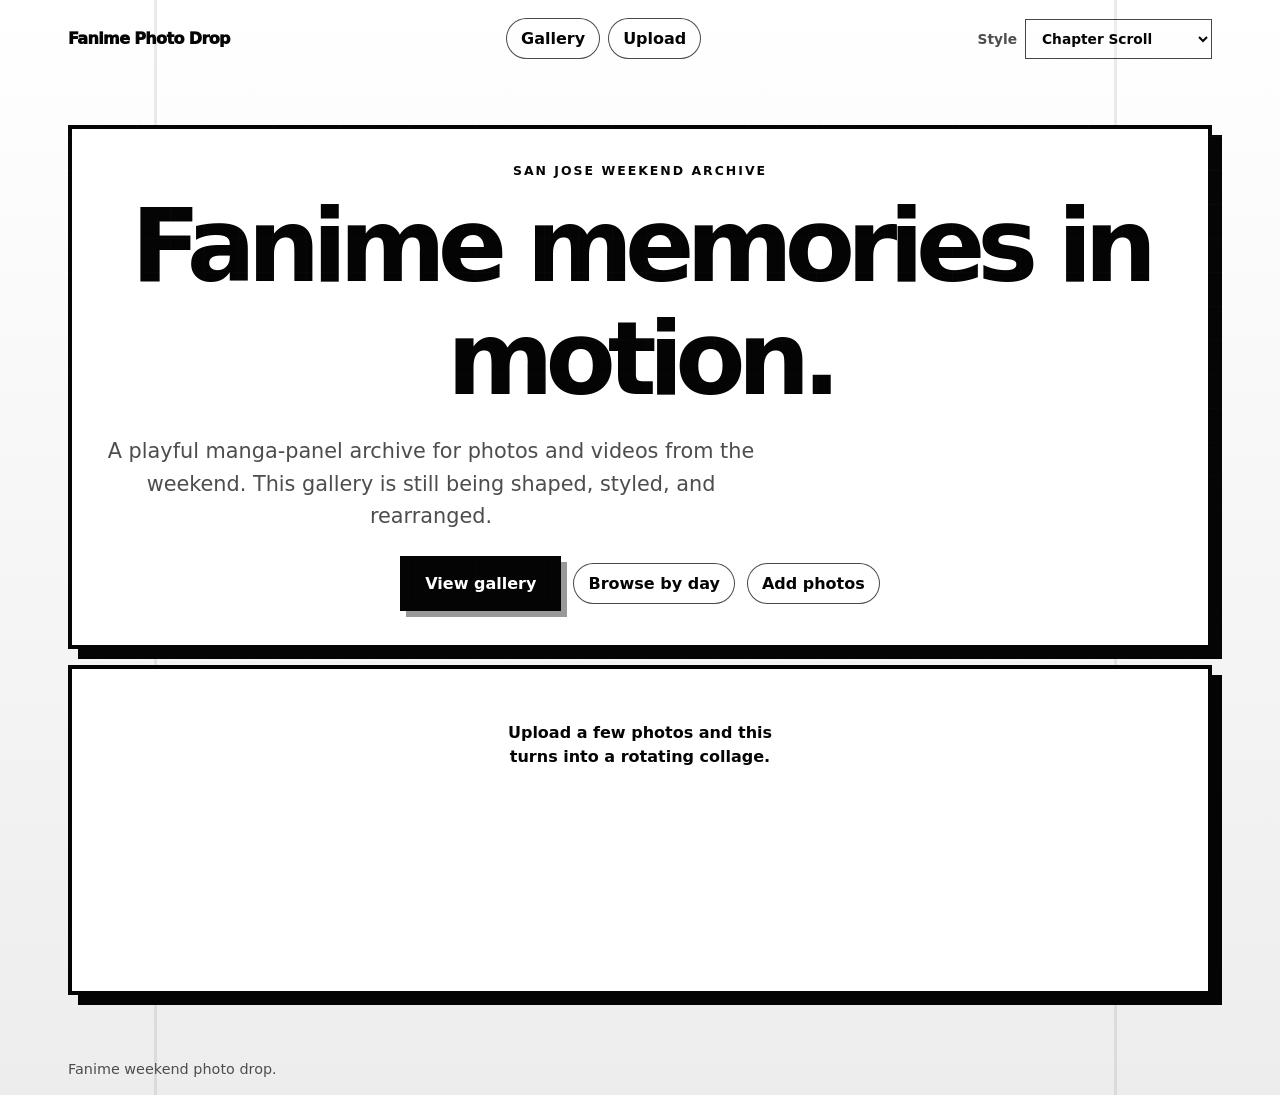
==== index.html @ a68617e0 "Publish Fanime photo drop" ====
<!doctype html>
<html lang="en">
  <head>
    <meta charset="utf-8" />
    <meta name="viewport" content="width=device-width, initial-scale=1" />
    <meta
      name="description"
      content="Browse Fanime trip photos and videos."
    />
    <title>Fanime Photo Drop</title>
    <link rel="stylesheet" href="/styles.css" />
  </head>
  <body data-theme="manga-chapter">
    <header class="site-nav">
      <a class="brand" href="/">Fanime Photo Drop</a>
      <nav aria-label="Main navigation">
        <a href="/gallery.html">Gallery</a>
        <a href="/upload.html">Upload</a>
      </nav>
      <label class="theme-picker">
        <span>Style</span>
        <select id="theme-select" aria-label="Choose site style">
          <option value="neon">Neon Panels</option>
          <option value="paper">Paper Pages</option>
          <option value="midnight">Midnight Matsuri</option>
          <option value="clean">Clean Gallery</option>
          <option value="scrapbook">Sticker Scrapbook</option>
          <option value="manga">Manga Panels</option>
          <option value="manga-ink">Ink Splash Manga</option>
          <option value="manga-zine">Newsprint Panels</option>
          <option value="manga-chapter">Chapter Scroll</option>
          <option value="arcade">Arcade Afterparty</option>
        </select>
      </label>
    </header>

    <main class="shell home-shell">
      <div class="home-layout">
        <section class="hero" aria-labelledby="page-title">
          <p class="eyebrow">San Jose weekend archive</p>
          <h1 id="page-title">Fanime memories in motion.</h1>
          <p class="intro">
            A playful manga-panel archive for photos and videos from the weekend.
            This gallery is still being shaped, styled, and rearranged.
          </p>
          <div class="hero-actions">
            <a class="button-link" href="/gallery.html">View gallery</a>
            <a class="ghost-link" href="/day.html?day=day-2">Browse by day</a>
            <a class="ghost-link" href="/upload.html">Add photos</a>
          </div>
        </section>

        <section class="home-collage" data-home-collage aria-label="Recent uploaded photos">
          <p class="collage-empty">Loading the photo collage...</p>
        </section>
      </div>

    </main>

    <footer class="site-footer">
      <p>Fanime weekend photo drop.</p>
    </footer>

    <script src="/theme.js"></script>
    <script src="/media-loading.js"></script>
    <script src="/app.js"></script>
  </body>
</html>
---- styles.css ----
:root {
  color-scheme: dark;
  --bg: #12071d;
  --panel: rgba(31, 17, 49, 0.86);
  --panel-strong: rgba(45, 22, 68, 0.95);
  --paper: #fff2d0;
  --lantern: #ff7a3d;
  --moon: #f9e7a1;
  --text: #fff7ff;
  --muted: #cdbfdd;
  --hot: #ff4fb8;
  --cyan: #4fdfff;
  --gold: #ffd166;
  --line: rgba(255, 255, 255, 0.16);
  font-family:
    Inter, ui-sans-serif, system-ui, -apple-system, BlinkMacSystemFont, "Segoe UI",
    sans-serif;
}

* {
  box-sizing: border-box;
}

body {
  min-height: 100vh;
  margin: 0;
  overflow-x: hidden;
  color: var(--text);
  background:
    radial-gradient(circle at 78% 7rem, rgba(255, 122, 61, 0.22), transparent 11rem),
    radial-gradient(circle at top left, rgba(255, 79, 184, 0.35), transparent 34rem),
    radial-gradient(circle at bottom right, rgba(79, 223, 255, 0.22), transparent 30rem),
    linear-gradient(135deg, #09071f 0%, #201139 48%, #081c2a 100%);
}

body[data-theme="paper"] {
  color-scheme: light;
  --panel: rgba(255, 242, 208, 0.86);
  --panel-strong: rgba(255, 231, 178, 0.96);
  --paper: #3b1710;
  --lantern: #d94b2b;
  --moon: #7a2d16;
  --text: #2b130d;
  --muted: #704536;
  --hot: #e65436;
  --cyan: #287a88;
  --gold: #9b5d0c;
  --line: rgba(80, 35, 16, 0.22);
  background:
    radial-gradient(circle at 80% 7rem, rgba(217, 75, 43, 0.24), transparent 13rem),
    radial-gradient(circle at 8% 18rem, rgba(255, 195, 87, 0.26), transparent 18rem),
    linear-gradient(135deg, #fff2d0 0%, #ffd89a 52%, #ffe9cf 100%);
}

body[data-theme="midnight"] {
  --panel: rgba(8, 21, 49, 0.88);
  --panel-strong: rgba(13, 31, 70, 0.96);
  --paper: #e6f2ff;
  --lantern: #6bbcff;
  --moon: #c8dcff;
  --text: #f3f8ff;
  --muted: #b7c6e2;
  --hot: #7f7cff;
  --cyan: #72f0ff;
  --gold: #bcd7ff;
  --line: rgba(188, 215, 255, 0.18);
  background:
    radial-gradient(circle at 76% 6rem, rgba(114, 240, 255, 0.18), transparent 14rem),
    radial-gradient(circle at 14% 12rem, rgba(127, 124, 255, 0.3), transparent 27rem),
    linear-gradient(145deg, #030817 0%, #111b46 54%, #031b2c 100%);
}

body[data-theme="clean"] {
  color-scheme: light;
  --panel: rgba(255, 255, 255, 0.9);
  --panel-strong: rgba(250, 250, 252, 0.98);
  --paper: #111827;
  --lantern: #111827;
  --moon: #3b556c;
  --text: #111827;
  --muted: #5c6675;
  --hot: #111827;
  --cyan: #9aa8b8;
  --gold: #5c6675;
  --line: rgba(17, 24, 39, 0.14);
  background:
    radial-gradient(circle at 80% 8rem, rgba(154, 168, 184, 0.22), transparent 16rem),
    linear-gradient(135deg, #f7f4ee 0%, #f8fafc 58%, #e9eef4 100%);
}

body[data-theme="scrapbook"] {
  color-scheme: light;
  --panel: rgba(255, 250, 238, 0.9);
  --panel-strong: rgba(255, 242, 211, 0.98);
  --paper: #2e2118;
  --lantern: #ff7a59;
  --moon: #8a5a24;
  --text: #2e2118;
  --muted: #765f4a;
  --hot: #ff6aa2;
  --cyan: #2aa7a5;
  --gold: #b98124;
  --line: rgba(70, 45, 24, 0.2);
  background:
    radial-gradient(circle at 10% 12rem, rgba(255, 106, 162, 0.18), transparent 16rem),
    radial-gradient(circle at 85% 10rem, rgba(42, 167, 165, 0.18), transparent 18rem),
    linear-gradient(135deg, #fff7e7 0%, #ffe8b7 48%, #f8f0dc 100%);
}

body[data-theme="manga"] {
  color-scheme: light;
  --panel: rgba(255, 255, 255, 0.94);
  --panel-strong: rgba(250, 250, 250, 0.98);
  --paper: #050505;
  --lantern: #050505;
  --moon: #333333;
  --text: #050505;
  --muted: #454545;
  --hot: #050505;
  --cyan: #ffffff;
  --gold: #050505;
  --line: rgba(0, 0, 0, 0.72);
  background:
    radial-gradient(circle, rgba(0, 0, 0, 0.11) 1px, transparent 1px) 0 0 / 10px 10px,
    linear-gradient(135deg, #ffffff 0%, #eeeeee 100%);
}

body[data-theme="manga-ink"] {
  color-scheme: light;
  --panel: rgba(255, 255, 255, 0.95);
  --panel-strong: rgba(245, 245, 245, 0.98);
  --paper: #080808;
  --lantern: #b11226;
  --moon: #2b2b2b;
  --text: #080808;
  --muted: #3c3c3c;
  --hot: #b11226;
  --cyan: #ffffff;
  --gold: #b11226;
  --line: rgba(0, 0, 0, 0.78);
  background:
    radial-gradient(circle at 22% 12rem, rgba(177, 18, 38, 0.14), transparent 15rem),
    radial-gradient(circle, rgba(0, 0, 0, 0.1) 1px, transparent 1px) 0 0 / 8px 8px,
    linear-gradient(135deg, #fff 0%, #e7e7e7 100%);
}

body[data-theme="manga-zine"] {
  color-scheme: light;
  --panel: rgba(249, 241, 218, 0.92);
  --panel-strong: rgba(255, 248, 226, 0.98);
  --paper: #1d1710;
  --lantern: #d45121;
  --moon: #77512b;
  --text: #1d1710;
  --muted: #5e5144;
  --hot: #d45121;
  --cyan: #1d1710;
  --gold: #9b5b18;
  --line: rgba(29, 23, 16, 0.66);
  background:
    linear-gradient(90deg, rgba(29, 23, 16, 0.05) 1px, transparent 1px),
    linear-gradient(rgba(29, 23, 16, 0.05) 1px, transparent 1px),
    linear-gradient(135deg, #f4ead0 0%, #fff7de 52%, #eadbb8 100%);
  background-size: 18px 18px, 18px 18px, auto;
}

body[data-theme="manga-chapter"] {
  color-scheme: light;
  --panel: rgba(255, 255, 255, 0.96);
  --panel-strong: rgba(250, 250, 250, 0.98);
  --paper: #040404;
  --lantern: #040404;
  --moon: #686868;
  --text: #040404;
  --muted: #4d4d4d;
  --hot: #040404;
  --cyan: #ffffff;
  --gold: #040404;
  --line: rgba(0, 0, 0, 0.72);
  background:
    linear-gradient(90deg, transparent 0 12%, rgba(0, 0, 0, 0.08) 12% 12.3%, transparent 12.3% 87%, rgba(0, 0, 0, 0.08) 87% 87.3%, transparent 87.3%),
    linear-gradient(180deg, #ffffff 0%, #ededed 100%);
}

body[data-theme="arcade"] {
  --panel: rgba(10, 9, 34, 0.88);
  --panel-strong: rgba(29, 12, 54, 0.96);
  --paper: #fff7ff;
  --lantern: #ffcb4f;
  --moon: #71ffcb;
  --text: #fff7ff;
  --muted: #c5b8ef;
  --hot: #ff2fe6;
  --cyan: #31e7ff;
  --gold: #ffcb4f;
  --line: rgba(49, 231, 255, 0.24);
  background:
    linear-gradient(rgba(49, 231, 255, 0.09) 1px, transparent 1px),
    linear-gradient(90deg, rgba(255, 47, 230, 0.09) 1px, transparent 1px),
    radial-gradient(circle at 80% 8rem, rgba(255, 47, 230, 0.28), transparent 18rem),
    linear-gradient(145deg, #050316 0%, #1a0930 58%, #031a2d 100%);
  background-size: 36px 36px, 36px 36px, auto, auto;
}

body::before {
  position: fixed;
  inset: 0;
  pointer-events: none;
  content: "";
  background-image:
    linear-gradient(rgba(255, 255, 255, 0.04) 1px, transparent 1px),
    linear-gradient(90deg, rgba(255, 255, 255, 0.04) 1px, transparent 1px);
  background-size: 34px 34px;
  mask-image: linear-gradient(to bottom, rgba(0, 0, 0, 0.75), transparent);
}

a {
  color: inherit;
}

.site-nav,
.site-footer {
  width: min(100%, 1180px);
  margin: 0 auto;
  padding: 18px;
}

.site-nav {
  display: flex;
  gap: 16px;
  align-items: center;
  justify-content: space-between;
}

.theme-picker {
  display: flex;
  gap: 8px;
  align-items: center;
  color: var(--muted);
  font-size: 0.86rem;
  font-weight: 900;
}

.theme-picker select {
  min-width: 160px;
  padding: 10px 12px;
}

.brand,
.site-nav nav a,
.ghost-link,
.site-footer a,
.bundle-link {
  text-decoration: none;
}

.brand {
  color: var(--paper);
  font-weight: 950;
  letter-spacing: -0.04em;
}

.site-nav nav {
  display: flex;
  flex-wrap: wrap;
  gap: 8px;
  justify-content: flex-end;
}

.site-nav nav a,
.ghost-link,
.day-strip a {
  border: 1px solid var(--line);
  border-radius: 999px;
  padding: 10px 14px;
  color: var(--paper);
  background: rgba(255, 255, 255, 0.06);
  font-weight: 800;
}

.site-nav nav a[aria-current="page"],
.day-strip a[aria-current] {
  border-color: rgba(255, 122, 61, 0.75);
  background: rgba(255, 122, 61, 0.17);
  box-shadow: 0 0 24px rgba(255, 122, 61, 0.2);
}

.site-footer {
  display: flex;
  flex-wrap: wrap;
  gap: 10px 18px;
  justify-content: space-between;
  color: var(--muted);
  font-size: 0.9rem;
}

.site-footer p {
  margin: 0;
}

.site-footer a {
  color: var(--moon);
  font-weight: 800;
}

.shell {
  width: min(100%, 920px);
  min-height: calc(100vh - 126px);
  margin: 0 auto;
  padding: 48px 18px;
  display: grid;
  gap: 28px;
  align-content: center;
}

.home-shell {
  width: min(100%, 1180px);
  align-content: start;
}

.home-layout {
  display: grid;
  grid-template-columns: minmax(0, 0.9fr) minmax(320px, 1.1fr);
  gap: clamp(24px, 5vw, 52px);
  align-items: center;
}

body[data-theme="paper"] .home-layout {
  grid-template-columns: 1fr;
}

body[data-theme="paper"] .hero {
  max-width: 920px;
  margin: 0 auto;
  text-align: center;
}

body[data-theme="paper"] .hero-actions {
  justify-content: center;
}

body[data-theme="paper"] .home-collage {
  order: -1;
}

body[data-theme="midnight"] .home-layout {
  position: relative;
  min-height: 620px;
  align-items: end;
}

body[data-theme="midnight"] .hero {
  position: relative;
  z-index: 2;
  max-width: 680px;
  margin: 0 0 28px 28px;
  padding: clamp(22px, 4vw, 38px);
  border: 1px solid var(--line);
  border-radius: 30px;
  background: rgba(3, 8, 23, 0.72);
  backdrop-filter: blur(18px);
}

body[data-theme="midnight"] .home-collage {
  position: absolute;
  inset: 0;
}

body[data-theme="clean"] .home-layout {
  grid-template-columns: minmax(0, 1fr) minmax(280px, 0.75fr);
  align-items: start;
}

body[data-theme="clean"] .hero {
  max-width: none;
}

body[data-theme="scrapbook"] .home-layout {
  grid-template-columns: minmax(300px, 0.8fr) minmax(0, 1.2fr);
  align-items: stretch;
}

body[data-theme="scrapbook"] .hero {
  align-self: center;
  padding: clamp(18px, 3vw, 28px);
  border: 2px dashed rgba(70, 45, 24, 0.28);
  border-radius: 32px;
  background: rgba(255, 250, 238, 0.62);
}

body[data-theme="manga"] .home-layout {
  grid-template-columns: minmax(0, 1fr) minmax(0, 1fr);
  gap: 18px;
}

body.upload-only-page .shell {
  min-height: auto;
  padding-top: clamp(18px, 7vw, 42px);
}

body.upload-only-page .hero,
body.upload-only-page .upload-card {
  border: 4px solid var(--paper);
  border-radius: 0;
  background: #ffffff;
  box-shadow: 8px 8px 0 var(--paper);
}

body.upload-only-page .hero {
  padding: clamp(18px, 6vw, 34px);
}

body[data-theme="manga-ink"] .home-layout {
  grid-template-columns: minmax(300px, 0.7fr) minmax(0, 1.3fr);
  gap: 16px;
  align-items: stretch;
}

body[data-theme="manga-zine"] .home-layout {
  grid-template-columns: minmax(0, 1.2fr) minmax(280px, 0.8fr);
  gap: 22px;
  align-items: start;
}

body[data-theme="manga-chapter"] .home-layout {
  grid-template-columns: 1fr;
  gap: 16px;
}

body[data-theme="manga"] .hero,
body[data-theme="manga-ink"] .hero,
body[data-theme="manga-zine"] .hero,
body[data-theme="manga-chapter"] .hero,
body[data-theme="manga"] .upload-card,
body[data-theme="manga-ink"] .upload-card,
body[data-theme="manga-zine"] .upload-card,
body[data-theme="manga-chapter"] .upload-card,
body[data-theme="manga"] .home-collage {
  border: 4px solid #050505;
  box-shadow: 10px 10px 0 #050505;
}

body[data-theme="manga-ink"] .home-collage,
body[data-theme="manga-zine"] .home-collage,
body[data-theme="manga-chapter"] .home-collage {
  border: 4px solid var(--paper);
  box-shadow: 10px 10px 0 var(--paper);
}

body[data-theme="manga"] .hero,
body[data-theme="manga-ink"] .hero,
body[data-theme="manga-zine"] .hero,
body[data-theme="manga-chapter"] .hero {
  padding: clamp(18px, 4vw, 34px);
  background: #ffffff;
}

body[data-theme="manga-ink"] .hero {
  align-self: center;
  background:
    radial-gradient(circle at 90% 12%, rgba(177, 18, 38, 0.18), transparent 8rem),
    #ffffff;
}

body[data-theme="manga-zine"] .hero {
  order: 2;
  background: #fff4ce;
  transform: rotate(-0.6deg);
}

body[data-theme="manga-chapter"] .hero {
  max-width: none;
  text-align: center;
}

body[data-theme="manga-chapter"] .hero-actions {
  justify-content: center;
}

body[data-theme="arcade"] .home-layout {
  grid-template-columns: minmax(0, 1.15fr) minmax(300px, 0.85fr);
  align-items: end;
}

body[data-theme="arcade"] .hero {
  align-self: center;
}

.wide {
  width: min(100%, 1180px);
  align-content: start;
}

.compact {
  width: min(100%, 680px);
}

.hero {
  max-width: 760px;
}

.gallery-hero {
  max-width: 980px;
}

.eyebrow {
  margin: 0 0 12px;
  color: var(--gold);
  font-size: 0.78rem;
  font-weight: 800;
  letter-spacing: 0.16em;
  text-transform: uppercase;
}

h1 {
  margin: 0;
  font-size: clamp(2.6rem, 11vw, 6.4rem);
  line-height: 1.1;
  letter-spacing: -0.08em;
}

.intro,
.thanks p {
  max-width: 650px;
  margin: 20px 0 0;
  color: var(--muted);
  font-size: clamp(1rem, 2.5vw, 1.3rem);
  line-height: 1.55;
}

.hero-actions {
  display: flex;
  flex-wrap: wrap;
  gap: 12px;
  align-items: center;
  margin-top: 24px;
}

.home-collage {
  display: grid;
  grid-template-columns: repeat(4, minmax(0, 1fr));
  grid-auto-rows: clamp(86px, 12vw, 150px);
  gap: clamp(8px, 1.5vw, 14px);
  min-height: 420px;
  padding: clamp(10px, 2vw, 18px);
  border: 1px solid var(--line);
  border-radius: 34px;
  background:
    radial-gradient(circle at 12% 8%, rgba(255, 122, 61, 0.16), transparent 12rem),
    linear-gradient(160deg, rgba(255, 255, 255, 0.08), rgba(255, 255, 255, 0.03));
  box-shadow: 0 28px 90px rgba(0, 0, 0, 0.3);
  transform: rotate(-1deg);
}

body[data-theme="paper"] .home-collage {
  grid-template-columns: repeat(6, minmax(0, 1fr));
  grid-auto-rows: clamp(82px, 10vw, 130px);
  min-height: 330px;
  transform: none;
}

body[data-theme="midnight"] .home-collage {
  grid-template-columns: repeat(6, minmax(0, 1fr));
  grid-auto-rows: 1fr;
  min-height: 620px;
  padding: 0;
  border-radius: 36px;
  opacity: 0.86;
  transform: none;
}

body[data-theme="clean"] .home-collage {
  grid-template-columns: 1fr;
  grid-auto-rows: 92px;
  min-height: 0;
  padding: 0;
  border: 0;
  background: transparent;
  box-shadow: none;
  transform: none;
}

body[data-theme="scrapbook"] .home-collage {
  grid-template-columns: repeat(5, minmax(0, 1fr));
  grid-auto-rows: clamp(74px, 10vw, 126px);
  min-height: 500px;
  border: 0;
  background: rgba(255, 255, 255, 0.26);
  transform: rotate(1deg);
}

body[data-theme="manga"] .home-collage {
  grid-template-columns: repeat(3, minmax(0, 1fr));
  grid-auto-rows: clamp(110px, 12vw, 180px);
  min-height: 0;
  padding: 10px;
  border-radius: 0;
  background: #ffffff;
  transform: none;
}

body[data-theme="manga-ink"] .home-collage {
  grid-template-columns: 1.3fr 0.8fr 1fr;
  grid-auto-rows: clamp(96px, 11vw, 154px);
  min-height: 560px;
  padding: 12px;
  border-radius: 0;
  background:
    radial-gradient(circle at 20% 30%, rgba(0, 0, 0, 0.13) 1px, transparent 1px) 0 0 / 7px 7px,
    #ffffff;
  transform: none;
}

body[data-theme="manga-zine"] .home-collage {
  grid-template-columns: repeat(2, minmax(0, 1fr));
  grid-auto-rows: clamp(120px, 15vw, 210px);
  min-height: 470px;
  padding: 14px;
  border-radius: 0;
  background: #fff4ce;
  transform: rotate(0.8deg);
}

body[data-theme="manga-chapter"] .home-collage {
  grid-template-columns: repeat(6, minmax(0, 1fr));
  grid-auto-rows: clamp(88px, 10vw, 136px);
  min-height: 330px;
  padding: 12px;
  border-radius: 0;
  background: #ffffff;
  transform: none;
}

body[data-theme="arcade"] .home-collage {
  grid-template-columns: repeat(3, minmax(0, 1fr));
  grid-auto-rows: clamp(100px, 11vw, 160px);
  min-height: 540px;
  border-color: rgba(49, 231, 255, 0.5);
  border-radius: 18px;
  box-shadow:
    0 0 28px rgba(49, 231, 255, 0.2),
    0 28px 90px rgba(0, 0, 0, 0.44);
  transform: perspective(900px) rotateY(-5deg);
}

.collage-tile {
  position: relative;
  overflow: hidden;
  min-height: 0;
  border: 1px solid var(--line);
  border-radius: 22px;
  background: rgba(255, 255, 255, 0.08);
  box-shadow: 0 14px 34px rgba(0, 0, 0, 0.2);
  transform: rotate(var(--tilt));
  transition:
    opacity 220ms ease,
    transform 220ms ease;
}

.collage-tile::before,
.media-frame::before {
  position: absolute;
  inset: 0;
  z-index: 1;
  pointer-events: none;
  content: "";
  opacity: 0;
  background:
    linear-gradient(90deg, transparent 0%, rgba(255, 255, 255, 0.18) 48%, transparent 100%),
    radial-gradient(circle at 22% 18%, rgba(255, 122, 61, 0.18), transparent 11rem),
    rgba(255, 255, 255, 0.08);
  background-size: 220% 100%, auto, auto;
  transform: translateZ(0);
}

.collage-tile.is-loading::before,
.media-frame.is-loading::before {
  opacity: 1;
  animation: shimmer 1.1s linear infinite;
}

.collage-tile.is-error::before,
.media-frame.is-error::before {
  opacity: 1;
  animation: none;
  background:
    repeating-linear-gradient(-45deg, transparent 0 12px, rgba(255, 255, 255, 0.1) 12px 24px),
    rgba(0, 0, 0, 0.18);
}

body[data-theme="paper"] .collage-tile,
body[data-theme="clean"] .collage-tile,
body[data-theme="midnight"] .collage-tile,
body[data-theme="manga"] .collage-tile,
body[data-theme="manga-ink"] .collage-tile,
body[data-theme="manga-zine"] .collage-tile,
body[data-theme="manga-chapter"] .collage-tile,
body[data-theme="arcade"] .collage-tile {
  transform: none;
}

body[data-theme="clean"] .collage-tile {
  border-radius: 16px;
  box-shadow: none;
}

body[data-theme="scrapbook"] .collage-tile {
  border: 8px solid #fff8e8;
  border-bottom-width: 22px;
  border-radius: 10px;
}

body[data-theme="manga"] .collage-tile {
  border: 3px solid #050505;
  border-radius: 0;
  box-shadow: none;
}

body[data-theme="manga-ink"] .collage-tile,
body[data-theme="manga-zine"] .collage-tile,
body[data-theme="manga-chapter"] .collage-tile {
  border: 3px solid var(--paper);
  border-radius: 0;
  box-shadow: none;
  transform: none;
}

body[data-theme="arcade"] .collage-tile {
  border-color: rgba(49, 231, 255, 0.44);
  border-radius: 10px;
  box-shadow: 0 0 22px rgba(255, 47, 230, 0.18);
}

.collage-tile:nth-child(1),
.collage-tile:nth-child(6) {
  grid-column: span 2;
  grid-row: span 2;
}

.collage-tile:nth-child(3) {
  grid-row: span 2;
}

.collage-tile:nth-child(5) {
  grid-column: span 2;
}

body[data-theme="paper"] .collage-tile:nth-child(1),
body[data-theme="paper"] .collage-tile:nth-child(4) {
  grid-column: span 3;
  grid-row: span 2;
}

body[data-theme="midnight"] .collage-tile:nth-child(1),
body[data-theme="midnight"] .collage-tile:nth-child(2) {
  grid-column: span 3;
  grid-row: span 3;
}

body[data-theme="clean"] .collage-tile:nth-child(n) {
  grid-column: auto;
  grid-row: auto;
}

body[data-theme="scrapbook"] .collage-tile:nth-child(2),
body[data-theme="scrapbook"] .collage-tile:nth-child(7) {
  grid-column: span 2;
}

body[data-theme="manga"] .collage-tile:nth-child(1) {
  grid-column: span 2;
  grid-row: span 2;
}

body[data-theme="manga-ink"] .collage-tile:nth-child(1),
body[data-theme="manga-ink"] .collage-tile:nth-child(5) {
  grid-row: span 2;
}

body[data-theme="manga-ink"] .collage-tile:nth-child(2) {
  grid-column: span 2;
}

body[data-theme="manga-zine"] .collage-tile:nth-child(1),
body[data-theme="manga-zine"] .collage-tile:nth-child(4) {
  grid-column: span 2;
}

body[data-theme="manga-chapter"] .collage-tile:nth-child(1),
body[data-theme="manga-chapter"] .collage-tile:nth-child(6) {
  grid-column: span 3;
  grid-row: span 2;
}

body[data-theme="arcade"] .collage-tile:nth-child(1),
body[data-theme="arcade"] .collage-tile:nth-child(6) {
  grid-column: span 2;
}

.collage-tile:hover {
  transform: rotate(0deg) scale(1.03);
  z-index: 2;
}

.collage-tile.is-swapping {
  opacity: 0.25;
  transform: rotate(var(--tilt)) scale(0.96);
}

.collage-tile img {
  position: relative;
  z-index: 2;
  display: block;
  width: 100%;
  height: 100%;
  object-fit: cover;
  opacity: 1;
  transition: opacity 180ms ease;
}

.collage-tile.is-loading img[data-media-image],
.media-frame.is-loading img[data-media-image] {
  opacity: 0;
}

.collage-tile.is-loaded img[data-media-image],
.media-frame.is-loaded img[data-media-image] {
  opacity: 1;
}

.collage-empty {
  grid-column: 1 / -1;
  align-self: center;
  justify-self: center;
  max-width: 280px;
  margin: 0;
  color: var(--paper);
  font-weight: 900;
  line-height: 1.5;
  text-align: center;
}

.card {
  border: 1px solid var(--line);
  border-radius: 28px;
  padding: clamp(20px, 5vw, 34px);
  background: linear-gradient(160deg, var(--panel), var(--panel-strong));
  box-shadow: 0 24px 80px rgba(0, 0, 0, 0.34);
  backdrop-filter: blur(16px);
}

form {
  display: grid;
  gap: 20px;
}

.field {
  display: grid;
  gap: 8px;
}

.field span {
  font-weight: 800;
}

em,
small {
  color: var(--muted);
  font-style: normal;
  font-weight: 500;
}

input,
select,
textarea {
  width: 100%;
  border: 1px solid var(--line);
  border-radius: 16px;
  padding: 14px 15px;
  color: var(--text);
  background: rgba(255, 255, 255, 0.08);
  font: inherit;
}

input[type="file"] {
  padding: 18px;
  border-style: dashed;
  background: rgba(255, 255, 255, 0.06);
}

textarea {
  resize: vertical;
}

button,
.button-link {
  border: 0;
  border-radius: 999px;
  padding: 15px 22px;
  color: #19051a;
  background: linear-gradient(90deg, var(--lantern), var(--hot), var(--cyan));
  font: inherit;
  font-weight: 900;
  cursor: pointer;
  text-decoration: none;
  display: inline-flex;
  justify-content: center;
  box-shadow: 0 12px 34px rgba(255, 79, 184, 0.26);
}

button:disabled {
  cursor: wait;
  opacity: 0.72;
}

body[data-theme="clean"] button,
body[data-theme="clean"] .button-link {
  color: #ffffff;
}

body[data-theme="manga"] button,
body[data-theme="manga-ink"] button,
body[data-theme="manga-zine"] button,
body[data-theme="manga-chapter"] button,
body[data-theme="manga"] .button-link {
  border: 3px solid #050505;
  border-radius: 0;
  color: #ffffff;
  background: #050505;
  box-shadow: 6px 6px 0 #999999;
}

body[data-theme="manga-ink"] .button-link,
body[data-theme="manga-zine"] .button-link,
body[data-theme="manga-chapter"] .button-link {
  border: 3px solid var(--paper);
  border-radius: 0;
  color: #ffffff;
  background: var(--paper);
  box-shadow: 6px 6px 0 #999999;
}

body[data-theme="arcade"] button,
body[data-theme="arcade"] .button-link {
  box-shadow: 0 0 24px rgba(255, 47, 230, 0.36);
}

.ghost-link {
  display: inline-flex;
  justify-content: center;
}

.actions {
  display: flex;
  flex-wrap: wrap;
  gap: 14px;
  align-items: center;
}

#status {
  display: inline-flex;
  gap: 9px;
  align-items: center;
  min-height: 1.4em;
  margin: 0;
  color: var(--muted);
}

#status.is-uploading::before {
  width: 1em;
  height: 1em;
  border: 2px solid currentColor;
  border-right-color: transparent;
  border-radius: 999px;
  content: "";
  flex: 0 0 auto;
  animation: spin 780ms linear infinite;
}

@keyframes spin {
  to {
    transform: rotate(1turn);
  }
}

@keyframes shimmer {
  from {
    background-position: 220% 0, 0 0, 0 0;
  }

  to {
    background-position: -220% 0, 0 0, 0 0;
  }
}

.form-note,
.note-card {
  margin: 0;
  border: 1px solid rgba(255, 209, 102, 0.28);
  border-radius: 18px;
  padding: 14px 16px;
  color: var(--paper);
  background: rgba(255, 209, 102, 0.08);
  line-height: 1.5;
}

body[data-theme="manga"] .card,
body[data-theme="manga-ink"] .card,
body[data-theme="manga-zine"] .card,
body[data-theme="manga-chapter"] .card,
body[data-theme="manga"] input,
body[data-theme="manga-ink"] input,
body[data-theme="manga-zine"] input,
body[data-theme="manga-chapter"] input,
body[data-theme="manga"] select,
body[data-theme="manga-ink"] select,
body[data-theme="manga-zine"] select,
body[data-theme="manga-chapter"] select,
body[data-theme="manga"] textarea,
body[data-theme="manga-ink"] textarea,
body[data-theme="manga-zine"] textarea,
body[data-theme="manga-chapter"] textarea,
body[data-theme="manga"] .form-note {
  border-radius: 0;
}

body[data-theme="manga-ink"] .form-note,
body[data-theme="manga-zine"] .form-note,
body[data-theme="manga-chapter"] .form-note {
  border-radius: 0;
}

.hidden {
  display: none;
}

.thanks {
  display: grid;
  gap: 24px;
}

.day-strip {
  display: flex;
  flex-wrap: wrap;
  gap: 10px;
}

.day-strip a {
  color: var(--paper);
  text-decoration: none;
}

.gallery-grid {
  display: grid;
  grid-template-columns: repeat(auto-fill, minmax(230px, 1fr));
  gap: 18px;
  align-items: start;
}

body[data-theme="manga"] .wide {
  grid-template-columns: minmax(220px, 0.35fr) minmax(0, 1fr);
  gap: 18px;
}

body[data-theme="manga"] .gallery-hero,
body[data-theme="manga"] .day-strip {
  grid-column: 1;
}

body[data-theme="manga"] .gallery-grid {
  grid-column: 2;
  grid-row: 1 / span 3;
  grid-template-columns: repeat(auto-fill, minmax(210px, 1fr));
}

body[data-theme="manga-ink"] .wide {
  grid-template-columns: 1fr;
}

body[data-theme="manga-ink"] .gallery-grid {
  grid-template-columns: repeat(6, minmax(0, 1fr));
  grid-auto-flow: dense;
}

body[data-theme="manga-ink"] .media-card {
  grid-column: span 2;
}

body[data-theme="manga-ink"] .media-card:nth-child(3n + 1),
body[data-theme="manga-ink"] .video-card {
  grid-column: span 3;
}

body[data-theme="manga-zine"] .wide {
  grid-template-columns: minmax(240px, 0.32fr) minmax(0, 1fr);
  align-items: start;
}

body[data-theme="manga-zine"] .gallery-hero,
body[data-theme="manga-zine"] .day-strip {
  position: sticky;
  top: 18px;
  grid-column: 1;
}

body[data-theme="manga-zine"] .day-strip {
  top: 280px;
}

body[data-theme="manga-zine"] .gallery-grid {
  grid-column: 2;
  grid-row: 1 / span 3;
  grid-template-columns: repeat(auto-fill, minmax(250px, 1fr));
}

body[data-theme="manga-chapter"] .wide {
  width: min(100%, 920px);
}

body[data-theme="manga-chapter"] .gallery-hero {
  max-width: none;
  text-align: center;
}

body[data-theme="manga-chapter"] .day-strip {
  justify-content: center;
}

body[data-theme="manga-chapter"] .gallery-grid {
  grid-template-columns: 1fr;
}

.detail-grid {
  grid-template-columns: repeat(auto-fit, minmax(280px, 1fr));
}

body[data-theme="manga-chapter"] .detail-grid {
  grid-template-columns: 1fr;
}

.media-card,
.status-card {
  overflow: hidden;
  border: 1px solid var(--line);
  border-radius: 26px;
  background:
    linear-gradient(180deg, rgba(255, 242, 208, 0.08), transparent 38%),
    linear-gradient(160deg, var(--panel), var(--panel-strong));
  box-shadow: 0 18px 60px rgba(0, 0, 0, 0.28);
}

.status-card {
  grid-column: 1 / -1;
  margin: 0;
  padding: 24px;
  color: var(--paper);
  font-weight: 800;
}

.media-card {
  display: grid;
}

body[data-theme="manga"] .media-card,
body[data-theme="manga"] .status-card,
body[data-theme="manga-ink"] .media-card,
body[data-theme="manga-ink"] .status-card,
body[data-theme="manga-zine"] .media-card,
body[data-theme="manga-zine"] .status-card,
body[data-theme="manga-chapter"] .media-card,
body[data-theme="manga-chapter"] .status-card {
  border: 4px solid var(--paper);
  border-radius: 0;
  background: var(--panel-strong);
  box-shadow: 8px 8px 0 var(--paper);
}

body[data-theme="manga-ink"] .media-card:nth-child(even) {
  transform: translateY(22px);
}

body[data-theme="manga-zine"] .media-card:nth-child(odd) {
  transform: rotate(-0.5deg);
}

body[data-theme="manga-zine"] .media-card:nth-child(even) {
  transform: rotate(0.5deg);
}

body[data-theme="manga-chapter"] .media-card {
  grid-template-columns: minmax(0, 1.25fr) minmax(240px, 0.75fr);
}

.video-card {
  grid-column: span 2;
}

.media-frame {
  display: block;
  position: relative;
  min-height: 210px;
  background:
    radial-gradient(circle at 20% 0, rgba(255, 122, 61, 0.18), transparent 14rem),
    rgba(0, 0, 0, 0.26);
}

.media-frame::after {
  position: absolute;
  inset: 0;
  pointer-events: none;
  content: "";
  box-shadow: inset 0 0 0 1px rgba(255, 255, 255, 0.08);
}

.media-frame img,
.media-frame video {
  position: relative;
  z-index: 2;
  display: block;
  width: 100%;
  height: 100%;
  max-height: 560px;
  object-fit: cover;
}

.media-frame img {
  opacity: 1;
  transition: opacity 180ms ease;
}

.media-frame video {
  background: #05030c;
}

.media-copy {
  display: grid;
  gap: 8px;
  padding: 16px;
}

.media-copy h2,
.media-copy p {
  margin: 0;
}

.media-copy h2 {
  color: var(--paper);
  font-size: 1.05rem;
  overflow-wrap: anywhere;
}

.media-copy p {
  color: var(--muted);
  line-height: 1.45;
}

.bundle-link {
  color: var(--moon);
  font-weight: 900;
}

.media-meta {
  color: var(--moon) !important;
  font-size: 0.78rem;
  font-weight: 900;
  letter-spacing: 0.08em;
  text-transform: uppercase;
}

.submission-heading {
  align-self: start;
}

.prose {
  line-height: 1.65;
}

.prose h1 {
  margin-bottom: 18px;
}

.prose p,
.prose li {
  color: var(--muted);
  font-size: 1.05rem;
}

.prose ul {
  display: grid;
  gap: 10px;
  padding-left: 1.2rem;
}

@media (max-width: 620px) {
  h1 {
    font-size: clamp(2.5rem, 15vw, 4.2rem);
    letter-spacing: -0.065em;
    overflow-wrap: normal;
  }

  .brand {
    font-size: 1.05rem;
  }

  .site-nav {
    align-items: flex-start;
    flex-direction: column;
    padding: 14px;
  }

  .site-nav nav,
  .site-nav nav a,
  .theme-picker,
  .theme-picker select {
    width: 100%;
  }

  .shell {
    width: 100%;
    min-height: auto;
    padding: 24px 14px;
    align-content: start;
  }

  .compact {
    width: 100%;
  }

  .hero,
  body[data-theme="manga"] .hero,
  body[data-theme="manga-ink"] .hero,
  body[data-theme="manga-zine"] .hero,
  body[data-theme="manga-chapter"] .hero {
    max-width: 100%;
    padding: 20px;
  }

  .intro,
  .thanks p {
    font-size: 1.08rem;
  }

  .actions,
  .hero-actions,
  button,
  .button-link,
  .ghost-link {
    width: 100%;
  }

  .gallery-grid {
    grid-template-columns: 1fr;
  }

  .home-layout {
    grid-template-columns: 1fr;
  }

  .home-collage {
    grid-template-columns: repeat(2, minmax(0, 1fr));
    grid-auto-rows: 120px;
    min-height: 0;
    transform: none;
  }

  .collage-tile:nth-child(n),
  body[data-theme="paper"] .collage-tile:nth-child(n),
  body[data-theme="midnight"] .collage-tile:nth-child(n),
  body[data-theme="scrapbook"] .collage-tile:nth-child(n),
  body[data-theme="manga"] .collage-tile:nth-child(n),
  body[data-theme="manga-ink"] .collage-tile:nth-child(n),
  body[data-theme="manga-zine"] .collage-tile:nth-child(n),
  body[data-theme="manga-chapter"] .collage-tile:nth-child(n),
  body[data-theme="arcade"] .collage-tile:nth-child(n) {
    grid-column: span 1;
    grid-row: span 1;
  }

  .collage-tile:first-child,
  body[data-theme="manga-chapter"] .collage-tile:first-child {
    grid-column: span 2;
    grid-row: span 2;
  }

  body[data-theme="midnight"] .hero {
    margin: 0;
    position: relative;
  }

  body[data-theme="midnight"] .home-layout {
    min-height: 0;
  }

  body[data-theme="midnight"] .home-collage {
    position: static;
    min-height: 0;
  }

  body[data-theme="arcade"] .home-collage {
    transform: none;
  }

  body[data-theme="manga"] .wide,
  body[data-theme="manga-zine"] .wide {
    grid-template-columns: 1fr;
  }

  body[data-theme="manga"] .gallery-hero,
  body[data-theme="manga"] .day-strip,
  body[data-theme="manga"] .gallery-grid,
  body[data-theme="manga-zine"] .gallery-hero,
  body[data-theme="manga-zine"] .day-strip,
  body[data-theme="manga-zine"] .gallery-grid {
    position: static;
    grid-column: auto;
    grid-row: auto;
  }

  body[data-theme="manga-ink"] .gallery-grid,
  body[data-theme="manga-chapter"] .home-collage {
    grid-template-columns: repeat(2, minmax(0, 1fr));
  }

  body[data-theme="manga-ink"] .media-card,
  body[data-theme="manga-ink"] .media-card:nth-child(3n + 1),
  body[data-theme="manga-ink"] .video-card {
    grid-column: span 1;
    transform: none;
  }

  body[data-theme="manga-zine"] .media-card:nth-child(n) {
    transform: none;
  }

  body[data-theme="manga-chapter"] .media-card {
    grid-template-columns: 1fr;
  }

  .video-card {
    grid-column: span 1;
  }
}
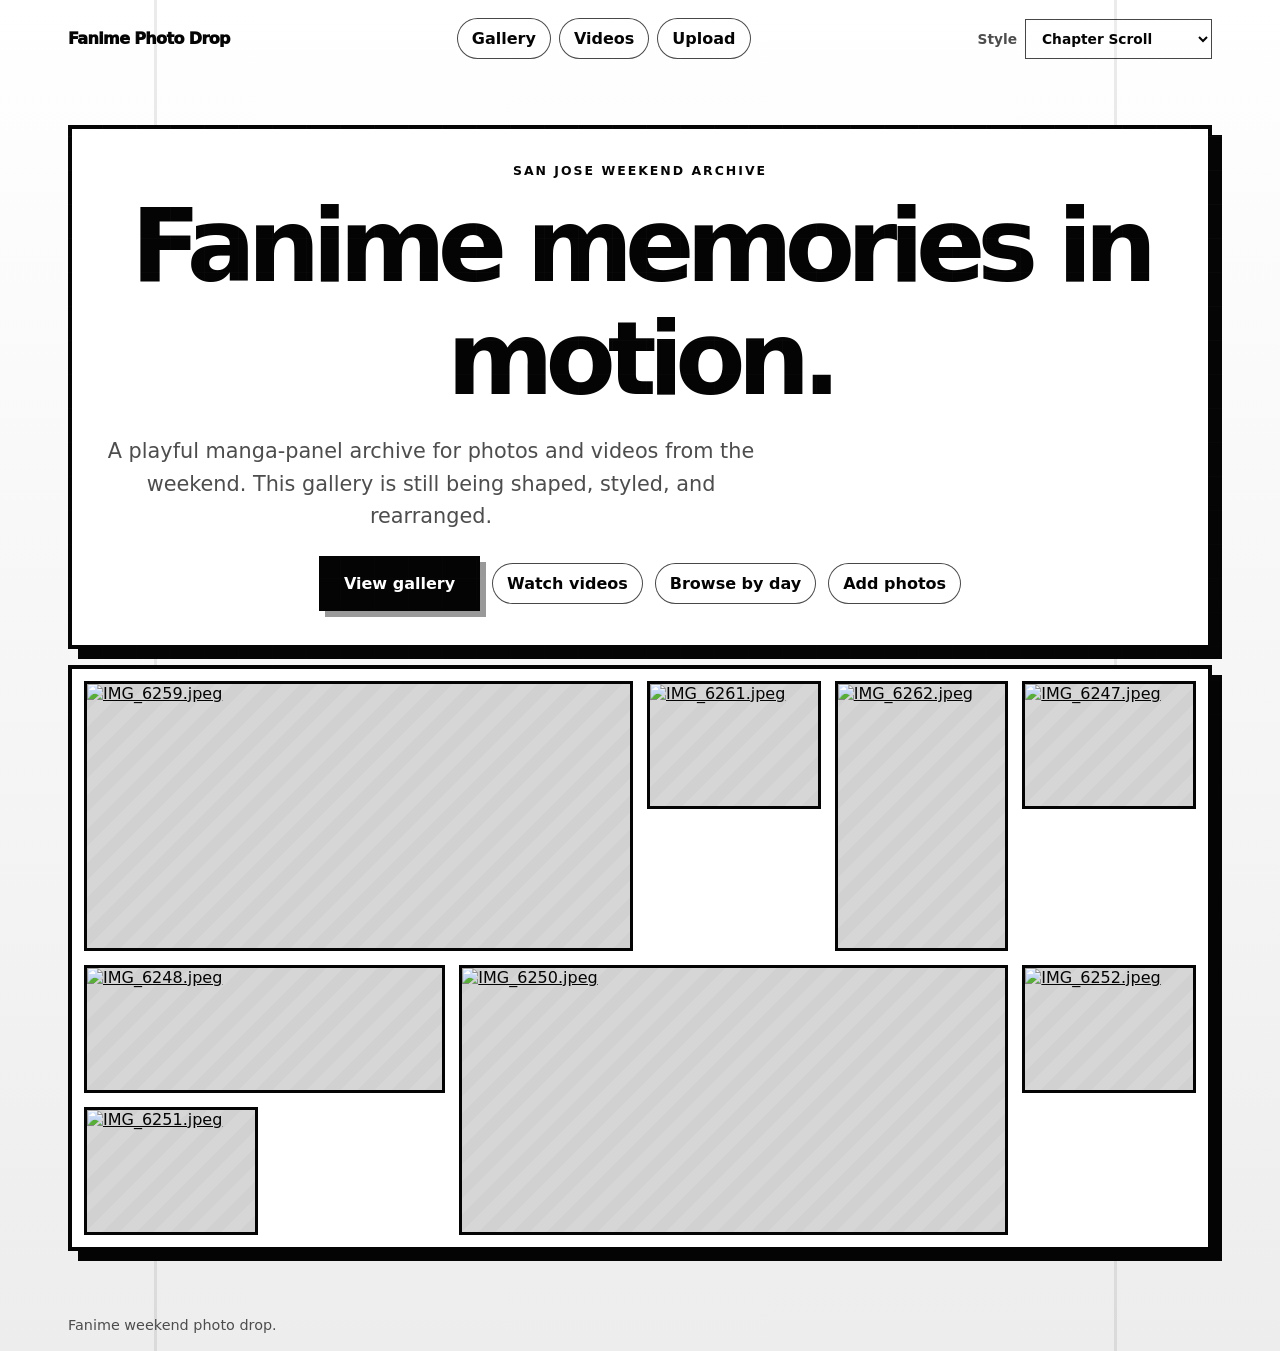
==== commit c1efa91e: "Move videos and prebuild image URLs" ====
--- a/index.html
+++ b/index.html
@@ -15,6 +15,7 @@
       <a class="brand" href="/">Fanime Photo Drop</a>
       <nav aria-label="Main navigation">
         <a href="/gallery.html">Gallery</a>
+        <a href="/videos.html">Videos</a>
         <a href="/upload.html">Upload</a>
       </nav>
       <label class="theme-picker">
@@ -45,6 +46,7 @@
           </p>
           <div class="hero-actions">
             <a class="button-link" href="/gallery.html">View gallery</a>
+            <a class="ghost-link" href="/videos.html">Watch videos</a>
             <a class="ghost-link" href="/day.html?day=day-2">Browse by day</a>
             <a class="ghost-link" href="/upload.html">Add photos</a>
           </div>
--- a/styles.css
+++ b/styles.css
@@ -1039,6 +1039,18 @@
   gap: 24px;
 }
 
+.upload-results {
+  margin-top: 24px;
+}
+
+.upload-results ul {
+  display: grid;
+  gap: 10px;
+  margin: 18px 0;
+  padding-left: 20px;
+  overflow-wrap: anywhere;
+}
+
 .day-strip {
   display: flex;
   flex-wrap: wrap;
@@ -1128,6 +1140,50 @@
 
 body[data-theme="manga-chapter"] .gallery-grid {
   grid-template-columns: 1fr;
+}
+
+.media-section {
+  display: grid;
+  grid-column: 1 / -1;
+  gap: 18px;
+}
+
+.media-section + .media-section {
+  margin-top: 20px;
+}
+
+.media-section-heading {
+  display: flex;
+  gap: 14px;
+  align-items: end;
+  justify-content: space-between;
+  border-bottom: 3px solid var(--paper);
+  color: var(--paper);
+}
+
+.media-section-heading h2,
+.media-section-heading p {
+  margin: 0;
+}
+
+.media-section-heading h2 {
+  font-size: clamp(1.7rem, 4vw, 3rem);
+  line-height: 1;
+  text-transform: uppercase;
+}
+
+.media-section-heading p {
+  color: var(--muted);
+  font-weight: 900;
+}
+
+.media-section-grid {
+  width: 100%;
+}
+
+.load-more {
+  justify-self: center;
+  min-width: min(100%, 260px);
 }
 
 .detail-grid {
@@ -1195,6 +1251,10 @@
   grid-column: span 2;
 }
 
+body[data-theme="manga-chapter"] .video-card {
+  grid-column: auto;
+}
+
 .media-frame {
   display: block;
   position: relative;
@@ -1350,6 +1410,12 @@
 
   .gallery-grid {
     grid-template-columns: 1fr;
+  }
+
+  .media-section-heading {
+    align-items: start;
+    flex-direction: column;
+    padding-bottom: 8px;
   }
 
   .home-layout {
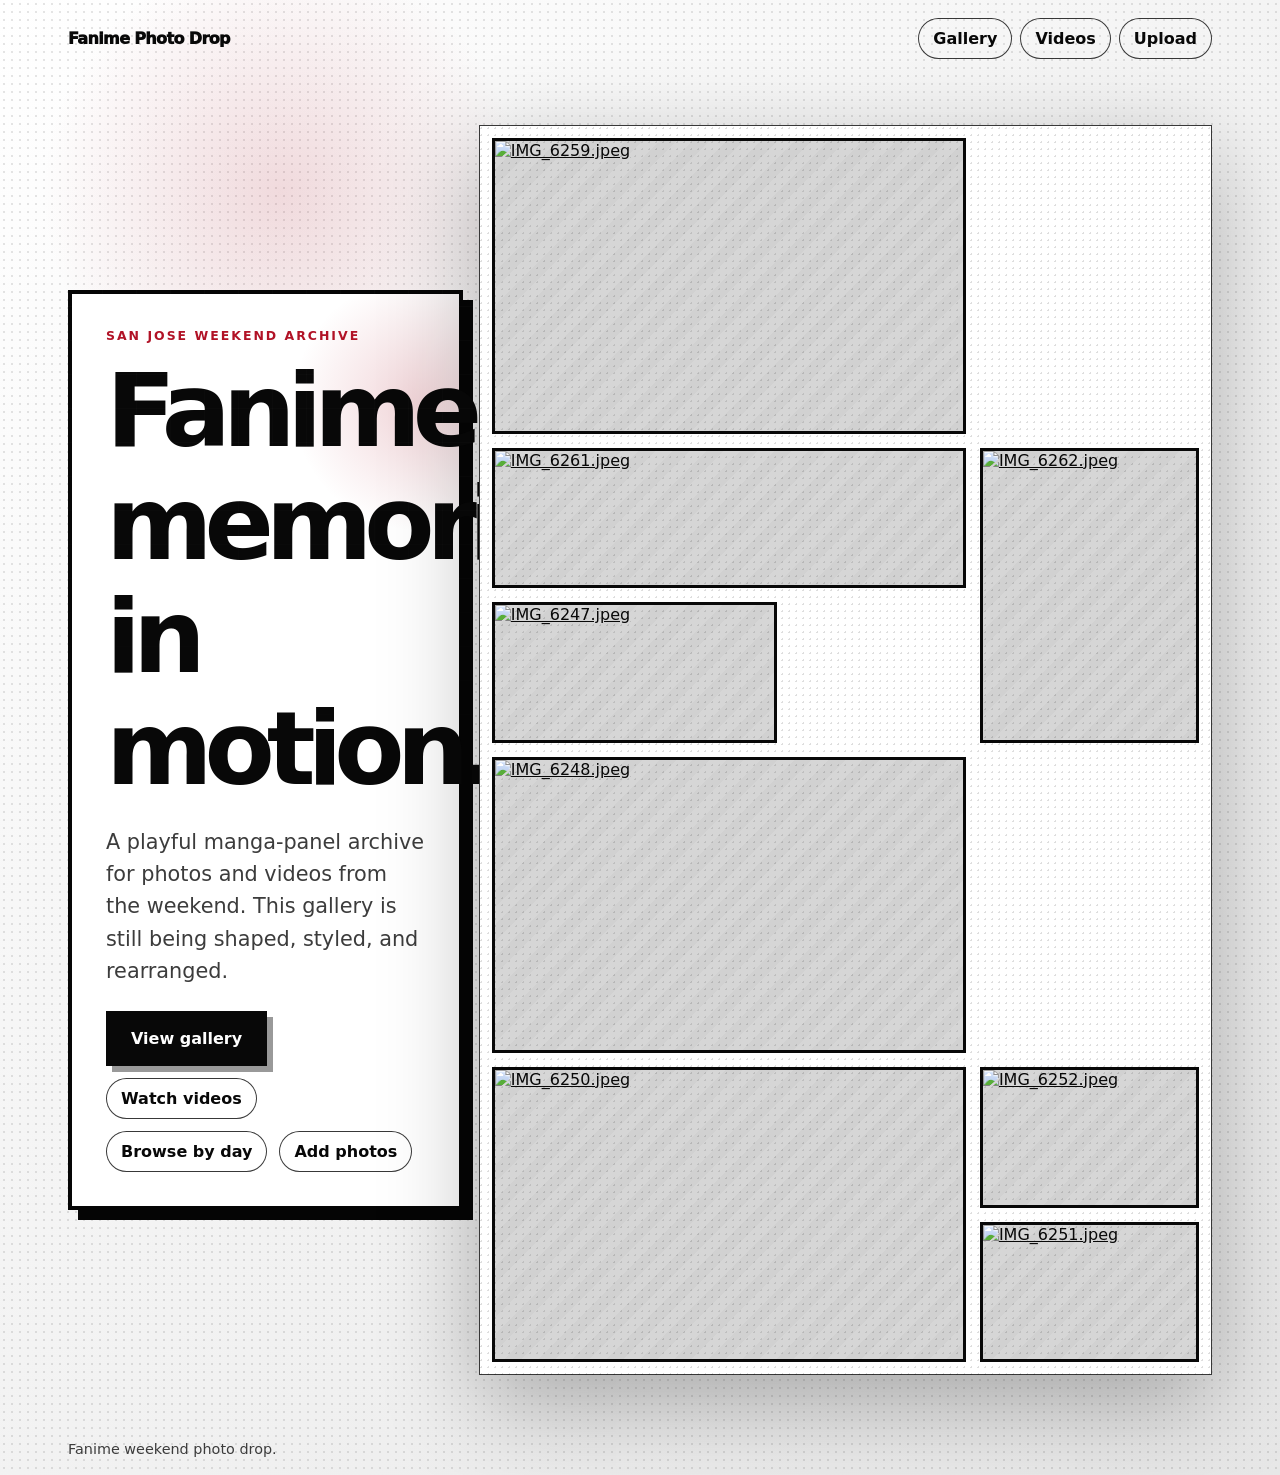
==== commit 876673f1: "Simplify Fanime upload site" ====
--- a/index.html
+++ b/index.html
@@ -10,7 +10,7 @@
     <title>Fanime Photo Drop</title>
     <link rel="stylesheet" href="/styles.css" />
   </head>
-  <body data-theme="manga-chapter">
+  <body>
     <header class="site-nav">
       <a class="brand" href="/">Fanime Photo Drop</a>
       <nav aria-label="Main navigation">
@@ -18,21 +18,6 @@
         <a href="/videos.html">Videos</a>
         <a href="/upload.html">Upload</a>
       </nav>
-      <label class="theme-picker">
-        <span>Style</span>
-        <select id="theme-select" aria-label="Choose site style">
-          <option value="neon">Neon Panels</option>
-          <option value="paper">Paper Pages</option>
-          <option value="midnight">Midnight Matsuri</option>
-          <option value="clean">Clean Gallery</option>
-          <option value="scrapbook">Sticker Scrapbook</option>
-          <option value="manga">Manga Panels</option>
-          <option value="manga-ink">Ink Splash Manga</option>
-          <option value="manga-zine">Newsprint Panels</option>
-          <option value="manga-chapter">Chapter Scroll</option>
-          <option value="arcade">Arcade Afterparty</option>
-        </select>
-      </label>
     </header>
 
     <main class="shell home-shell">
@@ -63,7 +48,6 @@
       <p>Fanime weekend photo drop.</p>
     </footer>
 
-    <script src="/theme.js"></script>
     <script src="/media-loading.js"></script>
     <script src="/app.js"></script>
   </body>
--- a/styles.css
+++ b/styles.css
@@ -1,17 +1,4 @@
 :root {
-  color-scheme: dark;
-  --bg: #12071d;
-  --panel: rgba(31, 17, 49, 0.86);
-  --panel-strong: rgba(45, 22, 68, 0.95);
-  --paper: #fff2d0;
-  --lantern: #ff7a3d;
-  --moon: #f9e7a1;
-  --text: #fff7ff;
-  --muted: #cdbfdd;
-  --hot: #ff4fb8;
-  --cyan: #4fdfff;
-  --gold: #ffd166;
-  --line: rgba(255, 255, 255, 0.16);
   font-family:
     Inter, ui-sans-serif, system-ui, -apple-system, BlinkMacSystemFont, "Segoe UI",
     sans-serif;
@@ -26,106 +13,6 @@
   margin: 0;
   overflow-x: hidden;
   color: var(--text);
-  background:
-    radial-gradient(circle at 78% 7rem, rgba(255, 122, 61, 0.22), transparent 11rem),
-    radial-gradient(circle at top left, rgba(255, 79, 184, 0.35), transparent 34rem),
-    radial-gradient(circle at bottom right, rgba(79, 223, 255, 0.22), transparent 30rem),
-    linear-gradient(135deg, #09071f 0%, #201139 48%, #081c2a 100%);
-}
-
-body[data-theme="paper"] {
-  color-scheme: light;
-  --panel: rgba(255, 242, 208, 0.86);
-  --panel-strong: rgba(255, 231, 178, 0.96);
-  --paper: #3b1710;
-  --lantern: #d94b2b;
-  --moon: #7a2d16;
-  --text: #2b130d;
-  --muted: #704536;
-  --hot: #e65436;
-  --cyan: #287a88;
-  --gold: #9b5d0c;
-  --line: rgba(80, 35, 16, 0.22);
-  background:
-    radial-gradient(circle at 80% 7rem, rgba(217, 75, 43, 0.24), transparent 13rem),
-    radial-gradient(circle at 8% 18rem, rgba(255, 195, 87, 0.26), transparent 18rem),
-    linear-gradient(135deg, #fff2d0 0%, #ffd89a 52%, #ffe9cf 100%);
-}
-
-body[data-theme="midnight"] {
-  --panel: rgba(8, 21, 49, 0.88);
-  --panel-strong: rgba(13, 31, 70, 0.96);
-  --paper: #e6f2ff;
-  --lantern: #6bbcff;
-  --moon: #c8dcff;
-  --text: #f3f8ff;
-  --muted: #b7c6e2;
-  --hot: #7f7cff;
-  --cyan: #72f0ff;
-  --gold: #bcd7ff;
-  --line: rgba(188, 215, 255, 0.18);
-  background:
-    radial-gradient(circle at 76% 6rem, rgba(114, 240, 255, 0.18), transparent 14rem),
-    radial-gradient(circle at 14% 12rem, rgba(127, 124, 255, 0.3), transparent 27rem),
-    linear-gradient(145deg, #030817 0%, #111b46 54%, #031b2c 100%);
-}
-
-body[data-theme="clean"] {
-  color-scheme: light;
-  --panel: rgba(255, 255, 255, 0.9);
-  --panel-strong: rgba(250, 250, 252, 0.98);
-  --paper: #111827;
-  --lantern: #111827;
-  --moon: #3b556c;
-  --text: #111827;
-  --muted: #5c6675;
-  --hot: #111827;
-  --cyan: #9aa8b8;
-  --gold: #5c6675;
-  --line: rgba(17, 24, 39, 0.14);
-  background:
-    radial-gradient(circle at 80% 8rem, rgba(154, 168, 184, 0.22), transparent 16rem),
-    linear-gradient(135deg, #f7f4ee 0%, #f8fafc 58%, #e9eef4 100%);
-}
-
-body[data-theme="scrapbook"] {
-  color-scheme: light;
-  --panel: rgba(255, 250, 238, 0.9);
-  --panel-strong: rgba(255, 242, 211, 0.98);
-  --paper: #2e2118;
-  --lantern: #ff7a59;
-  --moon: #8a5a24;
-  --text: #2e2118;
-  --muted: #765f4a;
-  --hot: #ff6aa2;
-  --cyan: #2aa7a5;
-  --gold: #b98124;
-  --line: rgba(70, 45, 24, 0.2);
-  background:
-    radial-gradient(circle at 10% 12rem, rgba(255, 106, 162, 0.18), transparent 16rem),
-    radial-gradient(circle at 85% 10rem, rgba(42, 167, 165, 0.18), transparent 18rem),
-    linear-gradient(135deg, #fff7e7 0%, #ffe8b7 48%, #f8f0dc 100%);
-}
-
-body[data-theme="manga"] {
-  color-scheme: light;
-  --panel: rgba(255, 255, 255, 0.94);
-  --panel-strong: rgba(250, 250, 250, 0.98);
-  --paper: #050505;
-  --lantern: #050505;
-  --moon: #333333;
-  --text: #050505;
-  --muted: #454545;
-  --hot: #050505;
-  --cyan: #ffffff;
-  --gold: #050505;
-  --line: rgba(0, 0, 0, 0.72);
-  background:
-    radial-gradient(circle, rgba(0, 0, 0, 0.11) 1px, transparent 1px) 0 0 / 10px 10px,
-    linear-gradient(135deg, #ffffff 0%, #eeeeee 100%);
-}
-
-body[data-theme="manga-ink"] {
   color-scheme: light;
   --panel: rgba(255, 255, 255, 0.95);
   --panel-strong: rgba(245, 245, 245, 0.98);
@@ -144,64 +31,6 @@
     linear-gradient(135deg, #fff 0%, #e7e7e7 100%);
 }
 
-body[data-theme="manga-zine"] {
-  color-scheme: light;
-  --panel: rgba(249, 241, 218, 0.92);
-  --panel-strong: rgba(255, 248, 226, 0.98);
-  --paper: #1d1710;
-  --lantern: #d45121;
-  --moon: #77512b;
-  --text: #1d1710;
-  --muted: #5e5144;
-  --hot: #d45121;
-  --cyan: #1d1710;
-  --gold: #9b5b18;
-  --line: rgba(29, 23, 16, 0.66);
-  background:
-    linear-gradient(90deg, rgba(29, 23, 16, 0.05) 1px, transparent 1px),
-    linear-gradient(rgba(29, 23, 16, 0.05) 1px, transparent 1px),
-    linear-gradient(135deg, #f4ead0 0%, #fff7de 52%, #eadbb8 100%);
-  background-size: 18px 18px, 18px 18px, auto;
-}
-
-body[data-theme="manga-chapter"] {
-  color-scheme: light;
-  --panel: rgba(255, 255, 255, 0.96);
-  --panel-strong: rgba(250, 250, 250, 0.98);
-  --paper: #040404;
-  --lantern: #040404;
-  --moon: #686868;
-  --text: #040404;
-  --muted: #4d4d4d;
-  --hot: #040404;
-  --cyan: #ffffff;
-  --gold: #040404;
-  --line: rgba(0, 0, 0, 0.72);
-  background:
-    linear-gradient(90deg, transparent 0 12%, rgba(0, 0, 0, 0.08) 12% 12.3%, transparent 12.3% 87%, rgba(0, 0, 0, 0.08) 87% 87.3%, transparent 87.3%),
-    linear-gradient(180deg, #ffffff 0%, #ededed 100%);
-}
-
-body[data-theme="arcade"] {
-  --panel: rgba(10, 9, 34, 0.88);
-  --panel-strong: rgba(29, 12, 54, 0.96);
-  --paper: #fff7ff;
-  --lantern: #ffcb4f;
-  --moon: #71ffcb;
-  --text: #fff7ff;
-  --muted: #c5b8ef;
-  --hot: #ff2fe6;
-  --cyan: #31e7ff;
-  --gold: #ffcb4f;
-  --line: rgba(49, 231, 255, 0.24);
-  background:
-    linear-gradient(rgba(49, 231, 255, 0.09) 1px, transparent 1px),
-    linear-gradient(90deg, rgba(255, 47, 230, 0.09) 1px, transparent 1px),
-    radial-gradient(circle at 80% 8rem, rgba(255, 47, 230, 0.28), transparent 18rem),
-    linear-gradient(145deg, #050316 0%, #1a0930 58%, #031a2d 100%);
-  background-size: 36px 36px, 36px 36px, auto, auto;
-}
-
 body::before {
   position: fixed;
   inset: 0;
@@ -232,20 +61,6 @@
   justify-content: space-between;
 }
 
-.theme-picker {
-  display: flex;
-  gap: 8px;
-  align-items: center;
-  color: var(--muted);
-  font-size: 0.86rem;
-  font-weight: 900;
-}
-
-.theme-picker select {
-  min-width: 160px;
-  padding: 10px 12px;
-}
-
 .brand,
 .site-nav nav a,
 .ghost-link,
@@ -325,74 +140,6 @@
   align-items: center;
 }
 
-body[data-theme="paper"] .home-layout {
-  grid-template-columns: 1fr;
-}
-
-body[data-theme="paper"] .hero {
-  max-width: 920px;
-  margin: 0 auto;
-  text-align: center;
-}
-
-body[data-theme="paper"] .hero-actions {
-  justify-content: center;
-}
-
-body[data-theme="paper"] .home-collage {
-  order: -1;
-}
-
-body[data-theme="midnight"] .home-layout {
-  position: relative;
-  min-height: 620px;
-  align-items: end;
-}
-
-body[data-theme="midnight"] .hero {
-  position: relative;
-  z-index: 2;
-  max-width: 680px;
-  margin: 0 0 28px 28px;
-  padding: clamp(22px, 4vw, 38px);
-  border: 1px solid var(--line);
-  border-radius: 30px;
-  background: rgba(3, 8, 23, 0.72);
-  backdrop-filter: blur(18px);
-}
-
-body[data-theme="midnight"] .home-collage {
-  position: absolute;
-  inset: 0;
-}
-
-body[data-theme="clean"] .home-layout {
-  grid-template-columns: minmax(0, 1fr) minmax(280px, 0.75fr);
-  align-items: start;
-}
-
-body[data-theme="clean"] .hero {
-  max-width: none;
-}
-
-body[data-theme="scrapbook"] .home-layout {
-  grid-template-columns: minmax(300px, 0.8fr) minmax(0, 1.2fr);
-  align-items: stretch;
-}
-
-body[data-theme="scrapbook"] .hero {
-  align-self: center;
-  padding: clamp(18px, 3vw, 28px);
-  border: 2px dashed rgba(70, 45, 24, 0.28);
-  border-radius: 32px;
-  background: rgba(255, 250, 238, 0.62);
-}
-
-body[data-theme="manga"] .home-layout {
-  grid-template-columns: minmax(0, 1fr) minmax(0, 1fr);
-  gap: 18px;
-}
-
 body.upload-only-page .shell {
   min-height: auto;
   padding-top: clamp(18px, 7vw, 42px);
@@ -410,80 +157,33 @@
   padding: clamp(18px, 6vw, 34px);
 }
 
-body[data-theme="manga-ink"] .home-layout {
+.home-layout {
   grid-template-columns: minmax(300px, 0.7fr) minmax(0, 1.3fr);
   gap: 16px;
   align-items: stretch;
 }
 
-body[data-theme="manga-zine"] .home-layout {
-  grid-template-columns: minmax(0, 1.2fr) minmax(280px, 0.8fr);
-  gap: 22px;
-  align-items: start;
-}
-
-body[data-theme="manga-chapter"] .home-layout {
-  grid-template-columns: 1fr;
-  gap: 16px;
-}
-
-body[data-theme="manga"] .hero,
-body[data-theme="manga-ink"] .hero,
-body[data-theme="manga-zine"] .hero,
-body[data-theme="manga-chapter"] .hero,
-body[data-theme="manga"] .upload-card,
-body[data-theme="manga-ink"] .upload-card,
-body[data-theme="manga-zine"] .upload-card,
-body[data-theme="manga-chapter"] .upload-card,
-body[data-theme="manga"] .home-collage {
+.hero,
+.upload-card {
   border: 4px solid #050505;
   box-shadow: 10px 10px 0 #050505;
 }
 
-body[data-theme="manga-ink"] .home-collage,
-body[data-theme="manga-zine"] .home-collage,
-body[data-theme="manga-chapter"] .home-collage {
+.home-collage {
   border: 4px solid var(--paper);
   box-shadow: 10px 10px 0 var(--paper);
 }
 
-body[data-theme="manga"] .hero,
-body[data-theme="manga-ink"] .hero,
-body[data-theme="manga-zine"] .hero,
-body[data-theme="manga-chapter"] .hero {
+.hero {
   padding: clamp(18px, 4vw, 34px);
   background: #ffffff;
 }
 
-body[data-theme="manga-ink"] .hero {
+.hero {
   align-self: center;
   background:
     radial-gradient(circle at 90% 12%, rgba(177, 18, 38, 0.18), transparent 8rem),
     #ffffff;
-}
-
-body[data-theme="manga-zine"] .hero {
-  order: 2;
-  background: #fff4ce;
-  transform: rotate(-0.6deg);
-}
-
-body[data-theme="manga-chapter"] .hero {
-  max-width: none;
-  text-align: center;
-}
-
-body[data-theme="manga-chapter"] .hero-actions {
-  justify-content: center;
-}
-
-body[data-theme="arcade"] .home-layout {
-  grid-template-columns: minmax(0, 1.15fr) minmax(300px, 0.85fr);
-  align-items: end;
-}
-
-body[data-theme="arcade"] .hero {
-  align-self: center;
 }
 
 .wide {
@@ -552,54 +252,7 @@
   transform: rotate(-1deg);
 }
 
-body[data-theme="paper"] .home-collage {
-  grid-template-columns: repeat(6, minmax(0, 1fr));
-  grid-auto-rows: clamp(82px, 10vw, 130px);
-  min-height: 330px;
-  transform: none;
-}
-
-body[data-theme="midnight"] .home-collage {
-  grid-template-columns: repeat(6, minmax(0, 1fr));
-  grid-auto-rows: 1fr;
-  min-height: 620px;
-  padding: 0;
-  border-radius: 36px;
-  opacity: 0.86;
-  transform: none;
-}
-
-body[data-theme="clean"] .home-collage {
-  grid-template-columns: 1fr;
-  grid-auto-rows: 92px;
-  min-height: 0;
-  padding: 0;
-  border: 0;
-  background: transparent;
-  box-shadow: none;
-  transform: none;
-}
-
-body[data-theme="scrapbook"] .home-collage {
-  grid-template-columns: repeat(5, minmax(0, 1fr));
-  grid-auto-rows: clamp(74px, 10vw, 126px);
-  min-height: 500px;
-  border: 0;
-  background: rgba(255, 255, 255, 0.26);
-  transform: rotate(1deg);
-}
-
-body[data-theme="manga"] .home-collage {
-  grid-template-columns: repeat(3, minmax(0, 1fr));
-  grid-auto-rows: clamp(110px, 12vw, 180px);
-  min-height: 0;
-  padding: 10px;
-  border-radius: 0;
-  background: #ffffff;
-  transform: none;
-}
-
-body[data-theme="manga-ink"] .home-collage {
+.home-collage {
   grid-template-columns: 1.3fr 0.8fr 1fr;
   grid-auto-rows: clamp(96px, 11vw, 154px);
   min-height: 560px;
@@ -609,38 +262,6 @@
     radial-gradient(circle at 20% 30%, rgba(0, 0, 0, 0.13) 1px, transparent 1px) 0 0 / 7px 7px,
     #ffffff;
   transform: none;
-}
-
-body[data-theme="manga-zine"] .home-collage {
-  grid-template-columns: repeat(2, minmax(0, 1fr));
-  grid-auto-rows: clamp(120px, 15vw, 210px);
-  min-height: 470px;
-  padding: 14px;
-  border-radius: 0;
-  background: #fff4ce;
-  transform: rotate(0.8deg);
-}
-
-body[data-theme="manga-chapter"] .home-collage {
-  grid-template-columns: repeat(6, minmax(0, 1fr));
-  grid-auto-rows: clamp(88px, 10vw, 136px);
-  min-height: 330px;
-  padding: 12px;
-  border-radius: 0;
-  background: #ffffff;
-  transform: none;
-}
-
-body[data-theme="arcade"] .home-collage {
-  grid-template-columns: repeat(3, minmax(0, 1fr));
-  grid-auto-rows: clamp(100px, 11vw, 160px);
-  min-height: 540px;
-  border-color: rgba(49, 231, 255, 0.5);
-  border-radius: 18px;
-  box-shadow:
-    0 0 28px rgba(49, 231, 255, 0.2),
-    0 28px 90px rgba(0, 0, 0, 0.44);
-  transform: perspective(900px) rotateY(-5deg);
 }
 
 .collage-tile {
@@ -688,49 +309,17 @@
     rgba(0, 0, 0, 0.18);
 }
 
-body[data-theme="paper"] .collage-tile,
-body[data-theme="clean"] .collage-tile,
-body[data-theme="midnight"] .collage-tile,
-body[data-theme="manga"] .collage-tile,
-body[data-theme="manga-ink"] .collage-tile,
-body[data-theme="manga-zine"] .collage-tile,
-body[data-theme="manga-chapter"] .collage-tile,
-body[data-theme="arcade"] .collage-tile {
+.collage-tile {
   transform: none;
 }
 
-body[data-theme="clean"] .collage-tile {
-  border-radius: 16px;
-  box-shadow: none;
-}
-
-body[data-theme="scrapbook"] .collage-tile {
-  border: 8px solid #fff8e8;
-  border-bottom-width: 22px;
-  border-radius: 10px;
-}
-
-body[data-theme="manga"] .collage-tile {
-  border: 3px solid #050505;
-  border-radius: 0;
-  box-shadow: none;
-}
-
-body[data-theme="manga-ink"] .collage-tile,
-body[data-theme="manga-zine"] .collage-tile,
-body[data-theme="manga-chapter"] .collage-tile {
+.collage-tile {
   border: 3px solid var(--paper);
   border-radius: 0;
   box-shadow: none;
   transform: none;
 }
 
-body[data-theme="arcade"] .collage-tile {
-  border-color: rgba(49, 231, 255, 0.44);
-  border-radius: 10px;
-  box-shadow: 0 0 22px rgba(255, 47, 230, 0.18);
-}
-
 .collage-tile:nth-child(1),
 .collage-tile:nth-child(6) {
   grid-column: span 2;
@@ -745,55 +334,12 @@
   grid-column: span 2;
 }
 
-body[data-theme="paper"] .collage-tile:nth-child(1),
-body[data-theme="paper"] .collage-tile:nth-child(4) {
-  grid-column: span 3;
+.collage-tile:nth-child(1),
+.collage-tile:nth-child(5) {
   grid-row: span 2;
 }
 
-body[data-theme="midnight"] .collage-tile:nth-child(1),
-body[data-theme="midnight"] .collage-tile:nth-child(2) {
-  grid-column: span 3;
-  grid-row: span 3;
-}
-
-body[data-theme="clean"] .collage-tile:nth-child(n) {
-  grid-column: auto;
-  grid-row: auto;
-}
-
-body[data-theme="scrapbook"] .collage-tile:nth-child(2),
-body[data-theme="scrapbook"] .collage-tile:nth-child(7) {
-  grid-column: span 2;
-}
-
-body[data-theme="manga"] .collage-tile:nth-child(1) {
-  grid-column: span 2;
-  grid-row: span 2;
-}
-
-body[data-theme="manga-ink"] .collage-tile:nth-child(1),
-body[data-theme="manga-ink"] .collage-tile:nth-child(5) {
-  grid-row: span 2;
-}
-
-body[data-theme="manga-ink"] .collage-tile:nth-child(2) {
-  grid-column: span 2;
-}
-
-body[data-theme="manga-zine"] .collage-tile:nth-child(1),
-body[data-theme="manga-zine"] .collage-tile:nth-child(4) {
-  grid-column: span 2;
-}
-
-body[data-theme="manga-chapter"] .collage-tile:nth-child(1),
-body[data-theme="manga-chapter"] .collage-tile:nth-child(6) {
-  grid-column: span 3;
-  grid-row: span 2;
-}
-
-body[data-theme="arcade"] .collage-tile:nth-child(1),
-body[data-theme="arcade"] .collage-tile:nth-child(6) {
+.collage-tile:nth-child(2) {
   grid-column: span 2;
 }
 
@@ -913,16 +459,7 @@
   opacity: 0.72;
 }
 
-body[data-theme="clean"] button,
-body[data-theme="clean"] .button-link {
-  color: #ffffff;
-}
-
-body[data-theme="manga"] button,
-body[data-theme="manga-ink"] button,
-body[data-theme="manga-zine"] button,
-body[data-theme="manga-chapter"] button,
-body[data-theme="manga"] .button-link {
+button {
   border: 3px solid #050505;
   border-radius: 0;
   color: #ffffff;
@@ -930,19 +467,12 @@
   box-shadow: 6px 6px 0 #999999;
 }
 
-body[data-theme="manga-ink"] .button-link,
-body[data-theme="manga-zine"] .button-link,
-body[data-theme="manga-chapter"] .button-link {
+.button-link {
   border: 3px solid var(--paper);
   border-radius: 0;
   color: #ffffff;
   background: var(--paper);
   box-shadow: 6px 6px 0 #999999;
-}
-
-body[data-theme="arcade"] button,
-body[data-theme="arcade"] .button-link {
-  box-shadow: 0 0 24px rgba(255, 47, 230, 0.36);
 }
 
 .ghost-link {
@@ -1004,29 +534,14 @@
   line-height: 1.5;
 }
 
-body[data-theme="manga"] .card,
-body[data-theme="manga-ink"] .card,
-body[data-theme="manga-zine"] .card,
-body[data-theme="manga-chapter"] .card,
-body[data-theme="manga"] input,
-body[data-theme="manga-ink"] input,
-body[data-theme="manga-zine"] input,
-body[data-theme="manga-chapter"] input,
-body[data-theme="manga"] select,
-body[data-theme="manga-ink"] select,
-body[data-theme="manga-zine"] select,
-body[data-theme="manga-chapter"] select,
-body[data-theme="manga"] textarea,
-body[data-theme="manga-ink"] textarea,
-body[data-theme="manga-zine"] textarea,
-body[data-theme="manga-chapter"] textarea,
-body[data-theme="manga"] .form-note {
+.card,
+input,
+select,
+textarea {
   border-radius: 0;
 }
 
-body[data-theme="manga-ink"] .form-note,
-body[data-theme="manga-zine"] .form-note,
-body[data-theme="manga-chapter"] .form-note {
+.form-note {
   border-radius: 0;
 }
 
@@ -1069,77 +584,22 @@
   align-items: start;
 }
 
-body[data-theme="manga"] .wide {
-  grid-template-columns: minmax(220px, 0.35fr) minmax(0, 1fr);
-  gap: 18px;
-}
-
-body[data-theme="manga"] .gallery-hero,
-body[data-theme="manga"] .day-strip {
-  grid-column: 1;
-}
-
-body[data-theme="manga"] .gallery-grid {
-  grid-column: 2;
-  grid-row: 1 / span 3;
-  grid-template-columns: repeat(auto-fill, minmax(210px, 1fr));
-}
-
-body[data-theme="manga-ink"] .wide {
+.wide {
   grid-template-columns: 1fr;
 }
 
-body[data-theme="manga-ink"] .gallery-grid {
+.gallery-grid {
   grid-template-columns: repeat(6, minmax(0, 1fr));
   grid-auto-flow: dense;
 }
 
-body[data-theme="manga-ink"] .media-card {
+.media-card {
   grid-column: span 2;
 }
 
-body[data-theme="manga-ink"] .media-card:nth-child(3n + 1),
-body[data-theme="manga-ink"] .video-card {
+.media-card:nth-child(3n + 1),
+.video-card {
   grid-column: span 3;
-}
-
-body[data-theme="manga-zine"] .wide {
-  grid-template-columns: minmax(240px, 0.32fr) minmax(0, 1fr);
-  align-items: start;
-}
-
-body[data-theme="manga-zine"] .gallery-hero,
-body[data-theme="manga-zine"] .day-strip {
-  position: sticky;
-  top: 18px;
-  grid-column: 1;
-}
-
-body[data-theme="manga-zine"] .day-strip {
-  top: 280px;
-}
-
-body[data-theme="manga-zine"] .gallery-grid {
-  grid-column: 2;
-  grid-row: 1 / span 3;
-  grid-template-columns: repeat(auto-fill, minmax(250px, 1fr));
-}
-
-body[data-theme="manga-chapter"] .wide {
-  width: min(100%, 920px);
-}
-
-body[data-theme="manga-chapter"] .gallery-hero {
-  max-width: none;
-  text-align: center;
-}
-
-body[data-theme="manga-chapter"] .day-strip {
-  justify-content: center;
-}
-
-body[data-theme="manga-chapter"] .gallery-grid {
-  grid-template-columns: 1fr;
 }
 
 .media-section {
@@ -1188,10 +648,6 @@
 
 .detail-grid {
   grid-template-columns: repeat(auto-fit, minmax(280px, 1fr));
-}
-
-body[data-theme="manga-chapter"] .detail-grid {
-  grid-template-columns: 1fr;
 }
 
 .media-card,
@@ -1217,42 +673,20 @@
   display: grid;
 }
 
-body[data-theme="manga"] .media-card,
-body[data-theme="manga"] .status-card,
-body[data-theme="manga-ink"] .media-card,
-body[data-theme="manga-ink"] .status-card,
-body[data-theme="manga-zine"] .media-card,
-body[data-theme="manga-zine"] .status-card,
-body[data-theme="manga-chapter"] .media-card,
-body[data-theme="manga-chapter"] .status-card {
+.media-card,
+.status-card {
   border: 4px solid var(--paper);
   border-radius: 0;
   background: var(--panel-strong);
   box-shadow: 8px 8px 0 var(--paper);
 }
 
-body[data-theme="manga-ink"] .media-card:nth-child(even) {
+.media-card:nth-child(even) {
   transform: translateY(22px);
-}
-
-body[data-theme="manga-zine"] .media-card:nth-child(odd) {
-  transform: rotate(-0.5deg);
-}
-
-body[data-theme="manga-zine"] .media-card:nth-child(even) {
-  transform: rotate(0.5deg);
-}
-
-body[data-theme="manga-chapter"] .media-card {
-  grid-template-columns: minmax(0, 1.25fr) minmax(240px, 0.75fr);
 }
 
 .video-card {
   grid-column: span 2;
-}
-
-body[data-theme="manga-chapter"] .video-card {
-  grid-column: auto;
 }
 
 .media-frame {
@@ -1358,151 +792,93 @@
     overflow-wrap: normal;
   }
 
-  .brand {
+.brand {
     font-size: 1.05rem;
   }
 
-  .site-nav {
+.site-nav {
     align-items: flex-start;
     flex-direction: column;
     padding: 14px;
   }
 
-  .site-nav nav,
-  .site-nav nav a,
-  .theme-picker,
-  .theme-picker select {
+.site-nav nav,
+.site-nav nav a {
     width: 100%;
   }
 
-  .shell {
+.shell {
     width: 100%;
     min-height: auto;
     padding: 24px 14px;
     align-content: start;
   }
 
-  .compact {
+.compact {
     width: 100%;
   }
 
-  .hero,
-  body[data-theme="manga"] .hero,
-  body[data-theme="manga-ink"] .hero,
-  body[data-theme="manga-zine"] .hero,
-  body[data-theme="manga-chapter"] .hero {
+.hero {
     max-width: 100%;
     padding: 20px;
   }
 
-  .intro,
-  .thanks p {
+.intro,
+.thanks p {
     font-size: 1.08rem;
   }
 
-  .actions,
-  .hero-actions,
-  button,
-  .button-link,
-  .ghost-link {
+.actions,
+.hero-actions,
+button,
+.button-link,
+.ghost-link {
     width: 100%;
   }
 
-  .gallery-grid {
+.gallery-grid {
     grid-template-columns: 1fr;
   }
 
-  .media-section-heading {
+.media-section-heading {
     align-items: start;
     flex-direction: column;
     padding-bottom: 8px;
   }
 
-  .home-layout {
+.home-layout {
     grid-template-columns: 1fr;
   }
 
-  .home-collage {
+.home-collage {
     grid-template-columns: repeat(2, minmax(0, 1fr));
     grid-auto-rows: 120px;
     min-height: 0;
     transform: none;
   }
 
-  .collage-tile:nth-child(n),
-  body[data-theme="paper"] .collage-tile:nth-child(n),
-  body[data-theme="midnight"] .collage-tile:nth-child(n),
-  body[data-theme="scrapbook"] .collage-tile:nth-child(n),
-  body[data-theme="manga"] .collage-tile:nth-child(n),
-  body[data-theme="manga-ink"] .collage-tile:nth-child(n),
-  body[data-theme="manga-zine"] .collage-tile:nth-child(n),
-  body[data-theme="manga-chapter"] .collage-tile:nth-child(n),
-  body[data-theme="arcade"] .collage-tile:nth-child(n) {
+.collage-tile:nth-child(n) {
     grid-column: span 1;
     grid-row: span 1;
   }
 
-  .collage-tile:first-child,
-  body[data-theme="manga-chapter"] .collage-tile:first-child {
+.collage-tile:first-child {
     grid-column: span 2;
     grid-row: span 2;
   }
 
-  body[data-theme="midnight"] .hero {
-    margin: 0;
-    position: relative;
-  }
-
-  body[data-theme="midnight"] .home-layout {
-    min-height: 0;
-  }
-
-  body[data-theme="midnight"] .home-collage {
-    position: static;
-    min-height: 0;
-  }
-
-  body[data-theme="arcade"] .home-collage {
-    transform: none;
-  }
-
-  body[data-theme="manga"] .wide,
-  body[data-theme="manga-zine"] .wide {
-    grid-template-columns: 1fr;
-  }
-
-  body[data-theme="manga"] .gallery-hero,
-  body[data-theme="manga"] .day-strip,
-  body[data-theme="manga"] .gallery-grid,
-  body[data-theme="manga-zine"] .gallery-hero,
-  body[data-theme="manga-zine"] .day-strip,
-  body[data-theme="manga-zine"] .gallery-grid {
-    position: static;
-    grid-column: auto;
-    grid-row: auto;
-  }
-
-  body[data-theme="manga-ink"] .gallery-grid,
-  body[data-theme="manga-chapter"] .home-collage {
+.gallery-grid {
     grid-template-columns: repeat(2, minmax(0, 1fr));
   }
 
-  body[data-theme="manga-ink"] .media-card,
-  body[data-theme="manga-ink"] .media-card:nth-child(3n + 1),
-  body[data-theme="manga-ink"] .video-card {
+.media-card,
+.media-card:nth-child(3n + 1),
+.video-card {
     grid-column: span 1;
     transform: none;
   }
 
-  body[data-theme="manga-zine"] .media-card:nth-child(n) {
-    transform: none;
-  }
-
-  body[data-theme="manga-chapter"] .media-card {
-    grid-template-columns: 1fr;
-  }
-
-  .video-card {
+.video-card {
     grid-column: span 1;
   }
 }
